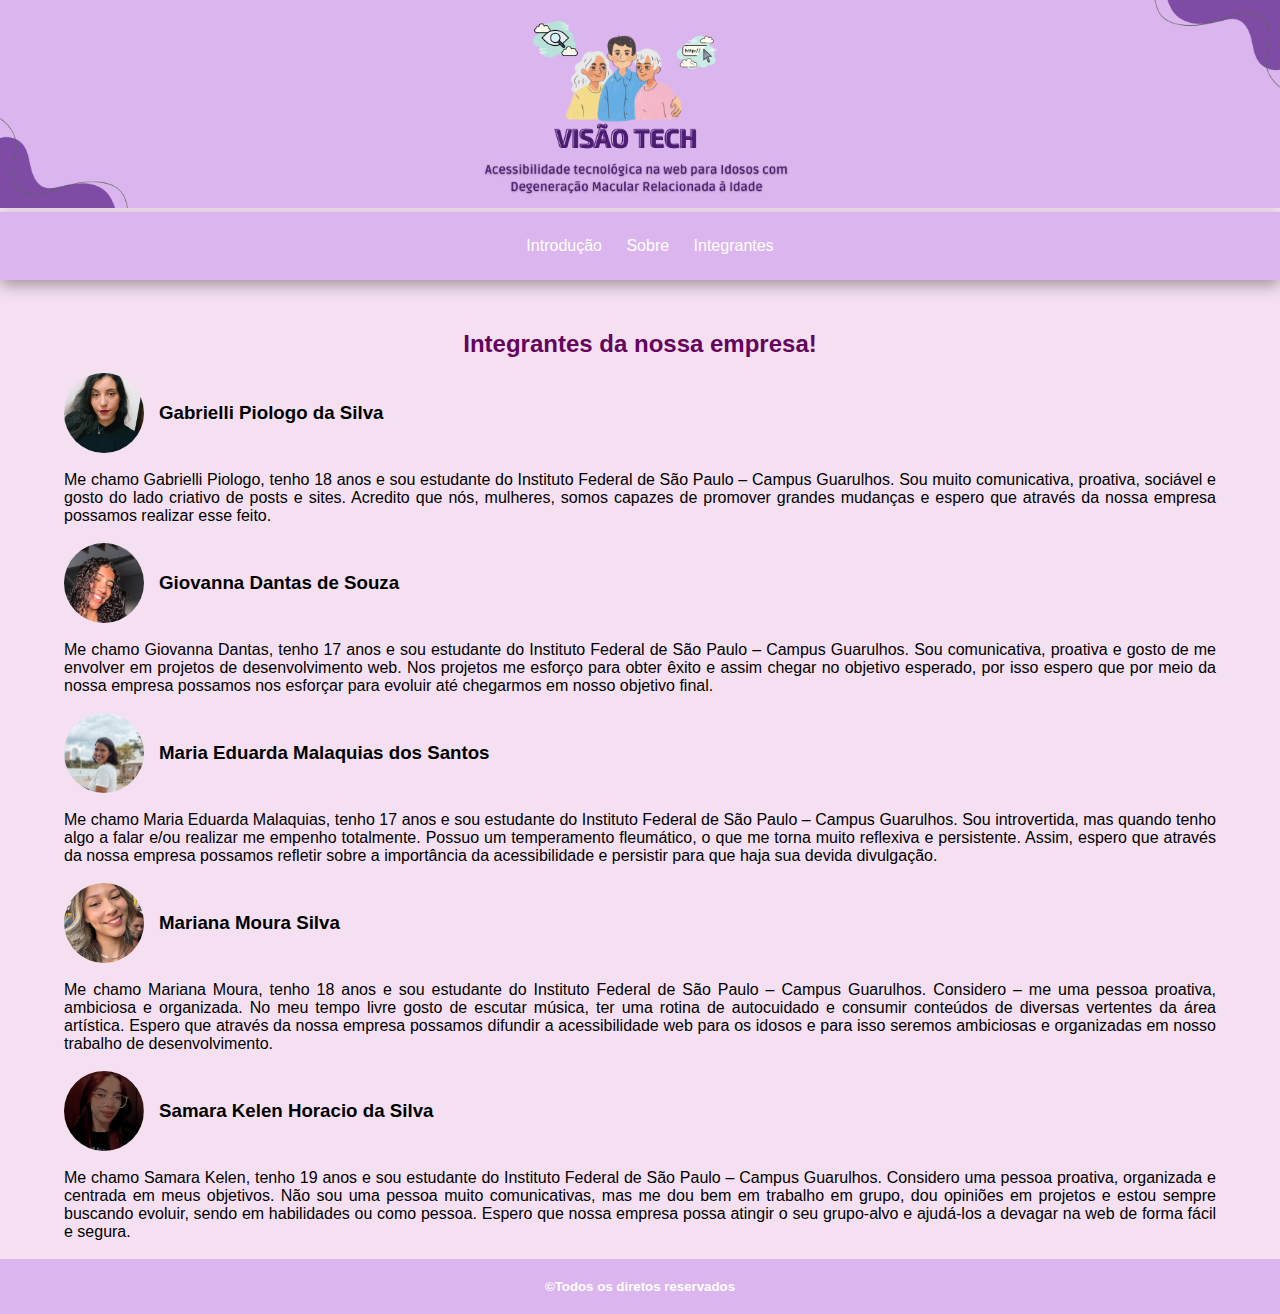
==== integrantes.html @ e009e682 "commit" ====
<!DOCTYPE html>
<html>
<head>
    <meta charset="utf-8">
    <meta name="viewport" content="width=device-width, initial-scale=1">
    <link rel="shotcut icon" href="img/logo.png">
    <link rel="stylesheet" type="text/css" href="css/estilo.css">
    <title>Visão Tech</title>
</head>
<body>
    <div class="banner">
		<img src="img/banner.png">
	</div> 
    <div class="cabecalho">
        <div id="link">
            <a href="index.html">Introdução</a>
            <a href="sobre.html">Sobre </a>
			<a href="integrantes.html">Integrantes</a>
        </div>
    </div>
    <div class="mulheres">
        <h2>Integrantes da nossa empresa!</h2>

        <div class="content">
            <div class="nomes">
                <img src="img/gabi.jpg" class="icon">
                <h3>Gabrielli Piologo da Silva</h3>
            </div>
            <br>
            <p>Me chamo Gabrielli Piologo, tenho 18 anos e sou estudante do Instituto Federal de São Paulo – Campus Guarulhos. Sou muito comunicativa, proativa, sociável e gosto do lado criativo de posts e sites. Acredito que nós, mulheres, somos capazes de promover grandes mudanças e espero que através da nossa empresa possamos realizar esse feito.  </p>
            <br>
        </div>

        <div class="content">
            <div class="nomes">
                <img src="img/gi.jpeg" class="icon">
                <h3>Giovanna Dantas de Souza</h3>
            </div>
            <br>
            <p>Me chamo Giovanna Dantas, tenho 17 anos e sou estudante do Instituto Federal de São Paulo – Campus Guarulhos. Sou comunicativa, proativa e gosto de me envolver em projetos de desenvolvimento web. Nos projetos me esforço para obter êxito e assim chegar no objetivo esperado, por isso espero que por meio da nossa empresa possamos nos esforçar para evoluir até chegarmos em nosso objetivo final. </p>
            <br>
        </div>

        <div class="content">
            <div class="nomes">
                <img src="img/duda.png" class="icon">
                <h3>Maria Eduarda Malaquias dos Santos</h3>
            </div>
            <br>
            <p>Me chamo Maria Eduarda Malaquias, tenho 17 anos e sou estudante do Instituto Federal de São Paulo – Campus Guarulhos. Sou introvertida, mas quando tenho algo a falar e/ou realizar me empenho totalmente. Possuo um temperamento fleumático, o que me torna muito reflexiva e persistente. Assim, espero que através da nossa empresa possamos refletir sobre a importância da acessibilidade e persistir para que haja sua devida divulgação.</p>
            <br>
        </div>

        <div class="content">
            <div class="nomes">
                <img src="img/mari.jpg" class="icon">
                <h3>Mariana Moura Silva</h3>
            </div>
            <br>
            <p>Me chamo Mariana Moura, tenho 18 anos e sou estudante do Instituto Federal de São Paulo – Campus Guarulhos. Considero – me uma pessoa proativa, ambiciosa e organizada. No meu tempo livre gosto de escutar música, ter uma rotina de autocuidado e consumir conteúdos de diversas vertentes da área artística. Espero que através da nossa empresa possamos difundir a acessibilidade web para os idosos e para isso seremos ambiciosas e organizadas em nosso trabalho de desenvolvimento.</p>
            <br>
        </div>
        <div class="content">
            <div class="nomes">
                <img src="img/samy.jpg" class="icon">
                <h3>Samara Kelen Horacio da Silva</h3>
            </div>
            <br>
            <p>Me chamo Samara Kelen, tenho 19 anos e sou estudante do Instituto Federal de São Paulo – Campus Guarulhos. Considero uma pessoa proativa, organizada e centrada em meus objetivos. Não sou uma pessoa muito comunicativas, mas me dou bem em trabalho em grupo, dou opiniões em projetos e estou sempre buscando evoluir, sendo em habilidades ou como pessoa. Espero que nossa empresa possa atingir o seu grupo-alvo e ajudá-los a devagar na web de forma fácil e segura. </p>
        <br>
        </div>
    </div>
    <div class="rodape">
        <h5>&copy;Todos os diretos reservados</h5>
        </div>
</body>
</html>
---- css/estilo.css ----
*{
	padding: 0px;
	margin: 0px;
}
.banner img{
	width: 100%; /* Nova largura */
	height: 10%;
}
body{
	background-color: #f5e0f2;
	font-family: "Open Sans Condensed", sans-serif;
}
h1{
	color: #64045c;
	font-family: "Archivo Black", sans-serif;
	text-align: center;
}
h2{
	margin-top: 50px;
	color: #64045c;
	font-family: "Archivo Black", sans-serif;
	text-align: center;
	margin-bottom: 15px;
}
a{
	text-decoration: none;
	color: #64045c;
	font-family: "Open Sans Condensed", sans-serif;
}
.cabecalho {
	background-color: #DBB6EE;
	padding: 25px 0;
	text-align: center;
	box-shadow: rgba(0, 0, 0, 0.35) 0px 5px 15px;
}
.texto,.mulheres{
	width: 90%;
	margin:  0 auto;
	text-align: justify;
}
.nomes {
	display: flex;
	align-items: center;
	gap: 15px;
}

.icon {
	width: 80px;
	height: 80px;
	object-fit: cover;
	border-radius: 500px;
}
#link a:link, a:visited{
	text-decoration: none;
	color: white;
	margin-left: 20px;
	}
	#link a:hover{
	background-color: #460464 ;
	}
	
	.rodape {
		background-color: #DBB6EE;
		color: #fff;
		text-align: center;
		padding: 20px 0;
		position: fixed;
		bottom: 0px;
		width: 100%;
		position: relative;
	  }
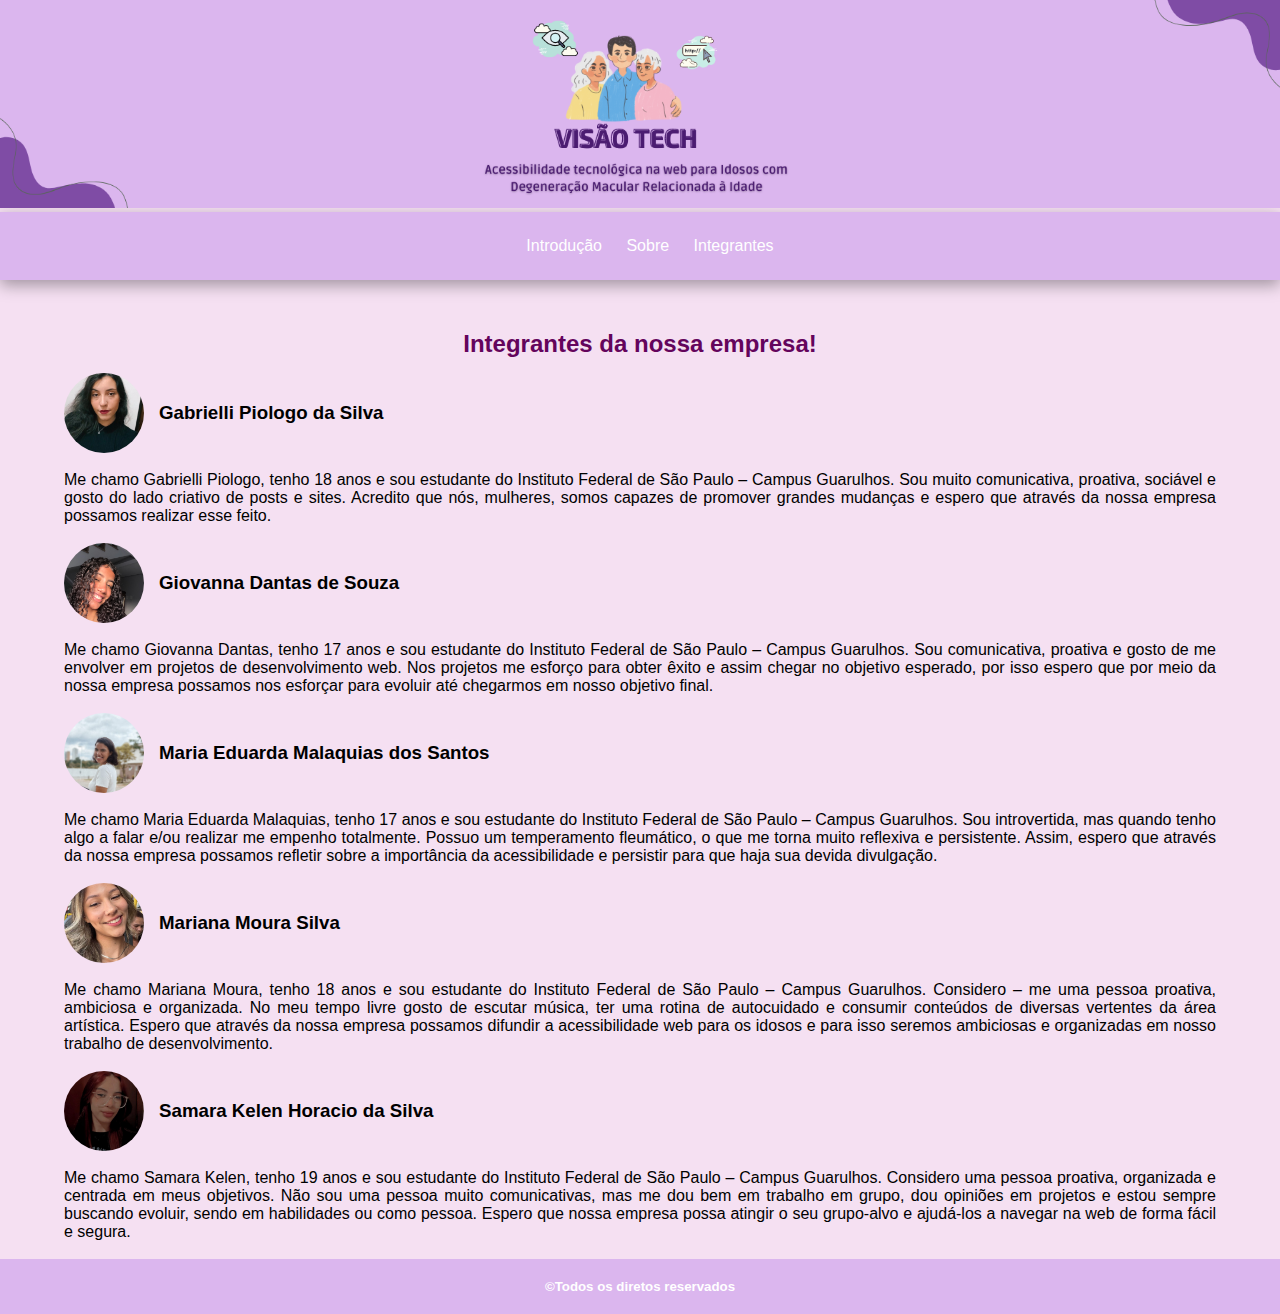
==== commit 949f6405: "Update integrantes.html" ====
--- a/integrantes.html
+++ b/integrantes.html
@@ -33,7 +33,7 @@
 
         <div class="content">
             <div class="nomes">
-                <img src="img/gi.jpeg" class="icon">
+                <img src="img/gi.jpg" class="icon">
                 <h3>Giovanna Dantas de Souza</h3>
             </div>
             <br>
@@ -43,7 +43,7 @@
 
         <div class="content">
             <div class="nomes">
-                <img src="img/duda.png" class="icon">
+                <img src="img/duda.jpg" class="icon">
                 <h3>Maria Eduarda Malaquias dos Santos</h3>
             </div>
             <br>
@@ -66,7 +66,7 @@
                 <h3>Samara Kelen Horacio da Silva</h3>
             </div>
             <br>
-            <p>Me chamo Samara Kelen, tenho 19 anos e sou estudante do Instituto Federal de São Paulo – Campus Guarulhos. Considero uma pessoa proativa, organizada e centrada em meus objetivos. Não sou uma pessoa muito comunicativas, mas me dou bem em trabalho em grupo, dou opiniões em projetos e estou sempre buscando evoluir, sendo em habilidades ou como pessoa. Espero que nossa empresa possa atingir o seu grupo-alvo e ajudá-los a devagar na web de forma fácil e segura. </p>
+            <p>Me chamo Samara Kelen, tenho 19 anos e sou estudante do Instituto Federal de São Paulo – Campus Guarulhos. Considero uma pessoa proativa, organizada e centrada em meus objetivos. Não sou uma pessoa muito comunicativas, mas me dou bem em trabalho em grupo, dou opiniões em projetos e estou sempre buscando evoluir, sendo em habilidades ou como pessoa. Espero que nossa empresa possa atingir o seu grupo-alvo e ajudá-los a navegar na web de forma fácil e segura. </p>
         <br>
         </div>
     </div>
@@ -74,4 +74,4 @@
         <h5>&copy;Todos os diretos reservados</h5>
         </div>
 </body>
-</html>+</html>
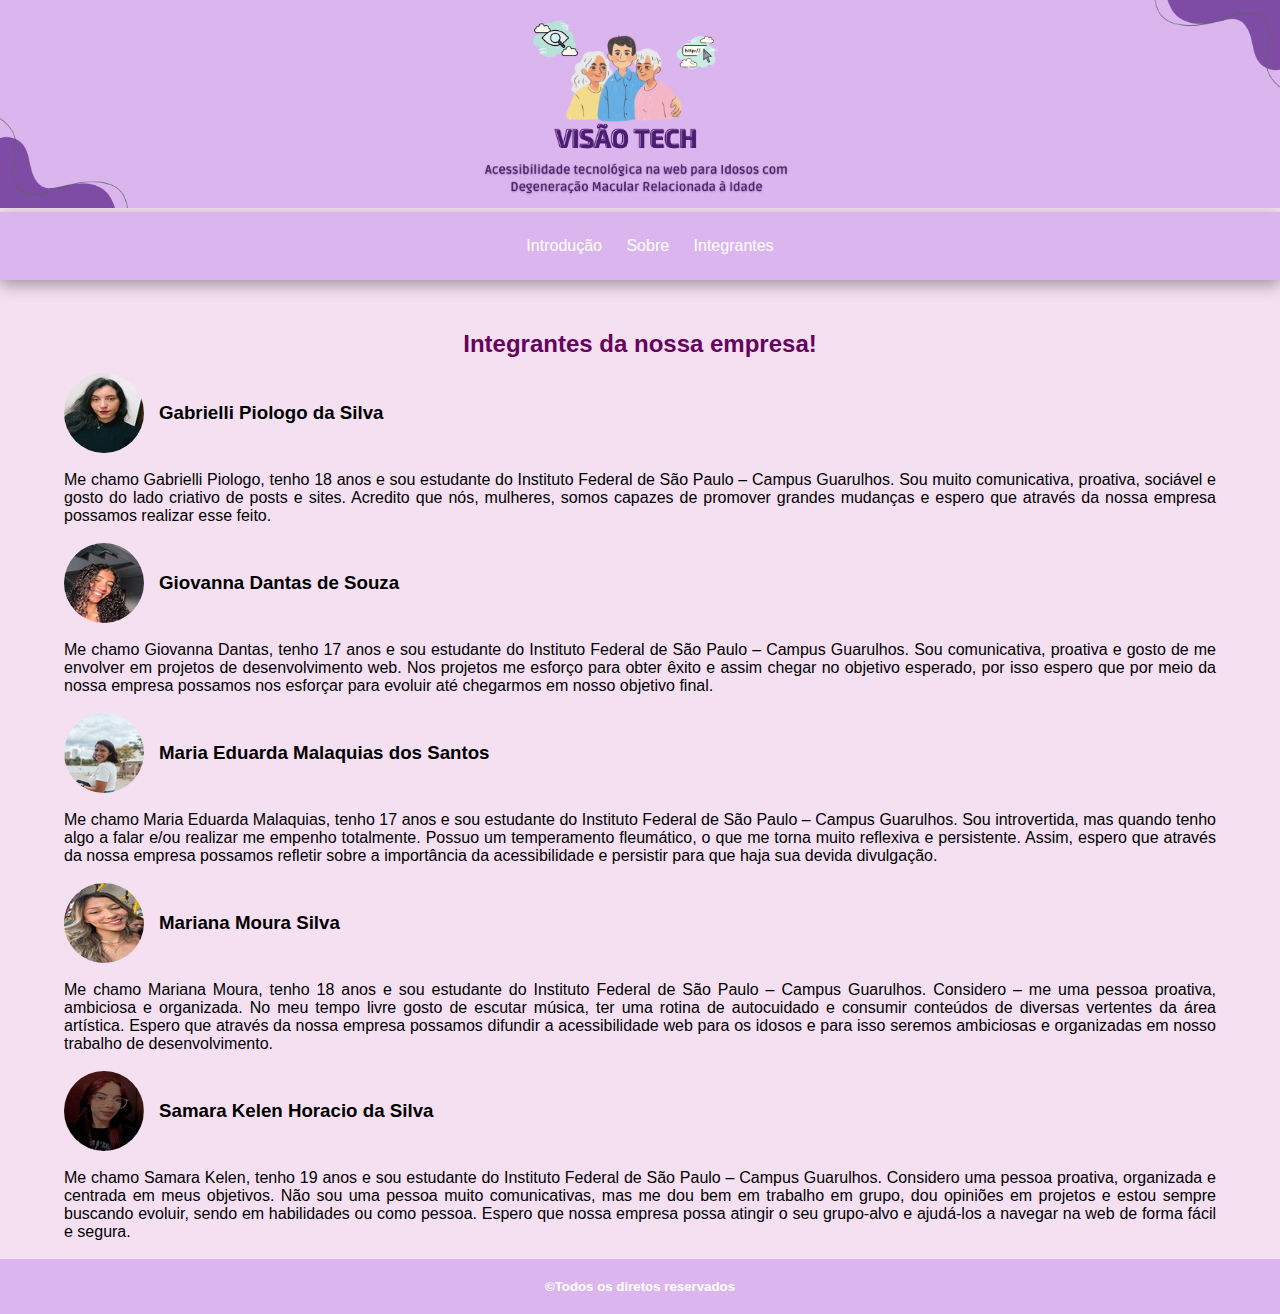
==== commit e42395cc: "first commit" ====
--- a/integrantes.html
+++ b/integrantes.html
@@ -33,7 +33,7 @@
 
         <div class="content">
             <div class="nomes">
-                <img src="img/gi.jpg" class="icon">
+                <img src="img/gi.jpeg" class="icon">
                 <h3>Giovanna Dantas de Souza</h3>
             </div>
             <br>
@@ -43,7 +43,7 @@
 
         <div class="content">
             <div class="nomes">
-                <img src="img/duda.jpg" class="icon">
+                <img src="img/duda.png" class="icon">
                 <h3>Maria Eduarda Malaquias dos Santos</h3>
             </div>
             <br>
@@ -74,4 +74,4 @@
         <h5>&copy;Todos os diretos reservados</h5>
         </div>
 </body>
-</html>
+</html>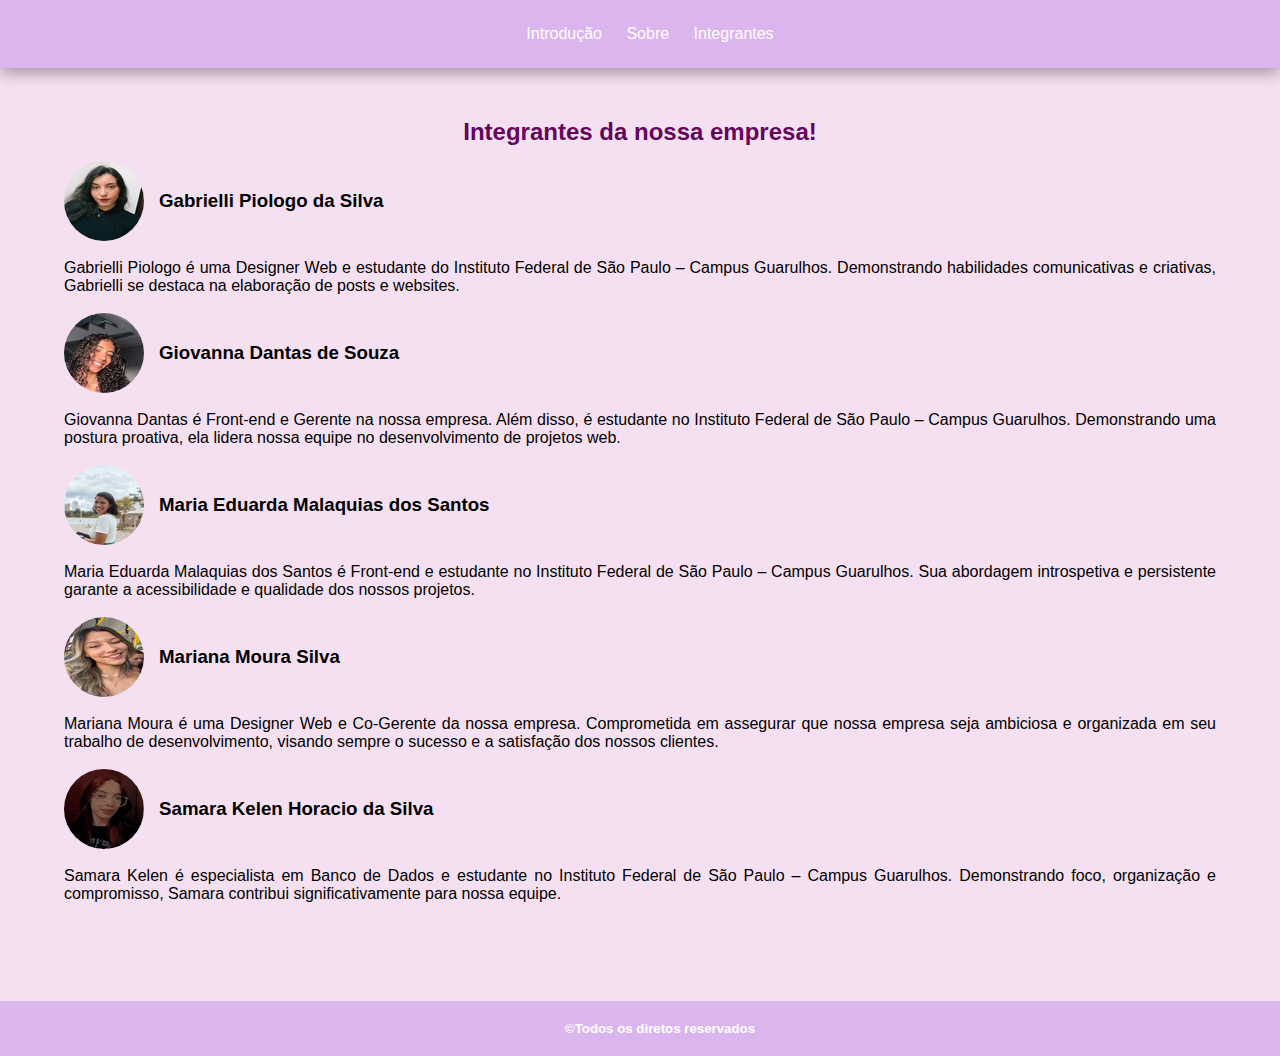
==== commit 80f1b7b7: "novas mudancas" ====
--- a/integrantes.html
+++ b/integrantes.html
@@ -8,9 +8,6 @@
     <title>Visão Tech</title>
 </head>
 <body>
-    <div class="banner">
-		<img src="img/banner.png">
-	</div> 
     <div class="cabecalho">
         <div id="link">
             <a href="index.html">Introdução</a>
@@ -18,60 +15,53 @@
 			<a href="integrantes.html">Integrantes</a>
         </div>
     </div>
+    <div class="content">
     <div class="mulheres">
         <h2>Integrantes da nossa empresa!</h2>
 
-        <div class="content">
             <div class="nomes">
                 <img src="img/gabi.jpg" class="icon">
                 <h3>Gabrielli Piologo da Silva</h3>
             </div>
             <br>
-            <p>Me chamo Gabrielli Piologo, tenho 18 anos e sou estudante do Instituto Federal de São Paulo – Campus Guarulhos. Sou muito comunicativa, proativa, sociável e gosto do lado criativo de posts e sites. Acredito que nós, mulheres, somos capazes de promover grandes mudanças e espero que através da nossa empresa possamos realizar esse feito.  </p>
+            <p>Gabrielli Piologo é uma Designer Web e estudante do Instituto Federal de São Paulo – Campus Guarulhos. Demonstrando habilidades comunicativas e criativas, Gabrielli se destaca na elaboração de posts e websites. </p>
             <br>
-        </div>
-
-        <div class="content">
+        
             <div class="nomes">
-                <img src="img/gi.jpeg" class="icon">
+                <img src="img/gi.jpg" class="icon">
                 <h3>Giovanna Dantas de Souza</h3>
             </div>
             <br>
-            <p>Me chamo Giovanna Dantas, tenho 17 anos e sou estudante do Instituto Federal de São Paulo – Campus Guarulhos. Sou comunicativa, proativa e gosto de me envolver em projetos de desenvolvimento web. Nos projetos me esforço para obter êxito e assim chegar no objetivo esperado, por isso espero que por meio da nossa empresa possamos nos esforçar para evoluir até chegarmos em nosso objetivo final. </p>
+            <p>Giovanna Dantas é Front-end e Gerente na nossa empresa. Além disso, é estudante no Instituto Federal de São Paulo – Campus Guarulhos. Demonstrando uma postura proativa, ela lidera nossa equipe no desenvolvimento de projetos web. </p>
             <br>
-        </div>
-
-        <div class="content">
+      
             <div class="nomes">
-                <img src="img/duda.png" class="icon">
+                <img src="img/duda.jpg" class="icon">
                 <h3>Maria Eduarda Malaquias dos Santos</h3>
             </div>
             <br>
-            <p>Me chamo Maria Eduarda Malaquias, tenho 17 anos e sou estudante do Instituto Federal de São Paulo – Campus Guarulhos. Sou introvertida, mas quando tenho algo a falar e/ou realizar me empenho totalmente. Possuo um temperamento fleumático, o que me torna muito reflexiva e persistente. Assim, espero que através da nossa empresa possamos refletir sobre a importância da acessibilidade e persistir para que haja sua devida divulgação.</p>
+            <p>Maria Eduarda Malaquias dos Santos é Front-end e estudante no Instituto Federal de São Paulo – Campus Guarulhos. Sua abordagem introspetiva e persistente garante a acessibilidade e qualidade dos nossos projetos.</p>
             <br>
-        </div>
-
-        <div class="content">
+  
             <div class="nomes">
                 <img src="img/mari.jpg" class="icon">
                 <h3>Mariana Moura Silva</h3>
             </div>
             <br>
-            <p>Me chamo Mariana Moura, tenho 18 anos e sou estudante do Instituto Federal de São Paulo – Campus Guarulhos. Considero – me uma pessoa proativa, ambiciosa e organizada. No meu tempo livre gosto de escutar música, ter uma rotina de autocuidado e consumir conteúdos de diversas vertentes da área artística. Espero que através da nossa empresa possamos difundir a acessibilidade web para os idosos e para isso seremos ambiciosas e organizadas em nosso trabalho de desenvolvimento.</p>
+            <p>Mariana Moura é uma Designer Web e Co-Gerente da nossa empresa. Comprometida em assegurar que nossa empresa seja ambiciosa e organizada em seu trabalho de desenvolvimento, visando sempre o sucesso e a satisfação dos nossos clientes.</p>
             <br>
-        </div>
-        <div class="content">
+     
             <div class="nomes">
                 <img src="img/samy.jpg" class="icon">
                 <h3>Samara Kelen Horacio da Silva</h3>
             </div>
             <br>
-            <p>Me chamo Samara Kelen, tenho 19 anos e sou estudante do Instituto Federal de São Paulo – Campus Guarulhos. Considero uma pessoa proativa, organizada e centrada em meus objetivos. Não sou uma pessoa muito comunicativas, mas me dou bem em trabalho em grupo, dou opiniões em projetos e estou sempre buscando evoluir, sendo em habilidades ou como pessoa. Espero que nossa empresa possa atingir o seu grupo-alvo e ajudá-los a navegar na web de forma fácil e segura. </p>
+            <p>Samara Kelen é especialista em Banco de Dados e estudante no Instituto Federal de São Paulo – Campus Guarulhos. Demonstrando foco, organização e compromisso, Samara contribui significativamente para nossa equipe. </p>
         <br>
-        </div>
     </div>
-    <div class="rodape">
+</div>
+    <div class="footer">
         <h5>&copy;Todos os diretos reservados</h5>
         </div>
 </body>
-</html>+</html>
--- a/css/estilo.css
+++ b/css/estilo.css
@@ -9,6 +9,8 @@
 body{
 	background-color: #f5e0f2;
 	font-family: "Open Sans Condensed", sans-serif;
+	height: 100vh;
+	position: relative;
 }
 h1{
 	color: #64045c;
@@ -50,24 +52,33 @@
 	object-fit: cover;
 	border-radius: 500px;
 }
-#link a:link, a:visited{
+#link a{
 	text-decoration: none;
 	color: white;
 	margin-left: 20px;
+	border-radius: 80px;
+	transition: all 0.3s ease; 
 	}
 	#link a:hover{
 	background-color: #460464 ;
 	}
 	
-	.rodape {
+	.footer {
 		background-color: #DBB6EE;
+		padding: 20px;
+		text-align: center;
 		color: #fff;
+		width: 100%;
+		bottom: 0;
+	}
+	.footer1 {
+		background-color: #DBB6EE;
+		padding: 20px;
 		text-align: center;
-		padding: 20px 0;
+		color: #fff;
+		width: 100%;
+		bottom: 0;
 		position: fixed;
-		bottom: 0px;
-		width: 100%;
-		position: relative;
-	  }
-
-	  
+	}
+	.content {
+		margin-bottom: 80px; }
